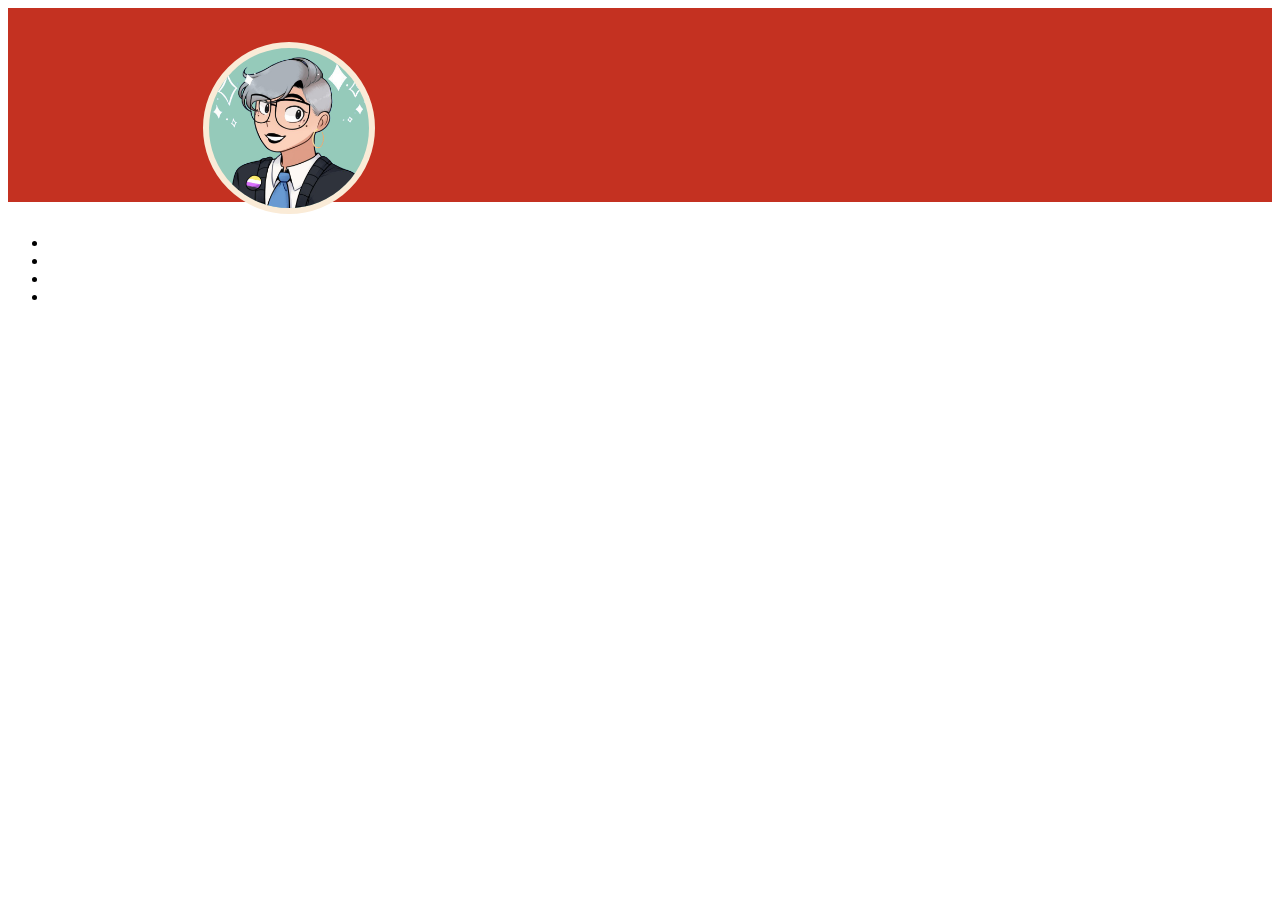
==== zengarden_reedcodes/index.html @ ce286c63 "web" ====
<!DOCTYPE html>
<html lang="en">
<head>
    <meta charset="UTF-8">
    <meta name="viewport" content="width=device-width, initial-scale=1.0">
    <title>Hello! My name is Reed. | Reedcodes.com</title>
    <link rel="icon" href="reedcodes.png" size="any">
    <link rel="stylesheet" href="style.css">
    <link href="https://cdn.jsdelivr.net/npm/bootstrap@5.3.1/dist/css/bootstrap.min.css" rel="stylesheet" integrity="sha384-4bw+/aepP/YC94hEpVNVgiZdgIC5+VKNBQNGCHeKRQN+PtmoHDEXuppvnDJzQIu9" crossorigin="anonymous">

</head>
<body>
    <div class="row me1">
        <div class="col-4 ">
            <img src="reedcodes.png" alt="image" class="pic1">
        </div>
        <div class="col-8">
            <nav class="bar">
                <ul class="menu-list" role="list">
                    <li class="menu-list-item"></li>
                    <li class="menu-list-item"></li>
                    <li class="menu-list-item"></li>
                    <li class="menu-list-item"></li>
                </ul>
            </nav>
        </div>
    </div>
</body>
</html>
---- zengarden_reedcodes/style.css ----
.me1{
    height: 194px;
    background-color:#c43121;
}
.pic1{
    /* aspect-ratio: 1; */
    width: 160px;
    border-radius: 50%;
    border: 6px solid antiquewhite;
    background-color:#95caba;
    margin-top: 2.7%;
    margin-left: 15.4%;
}
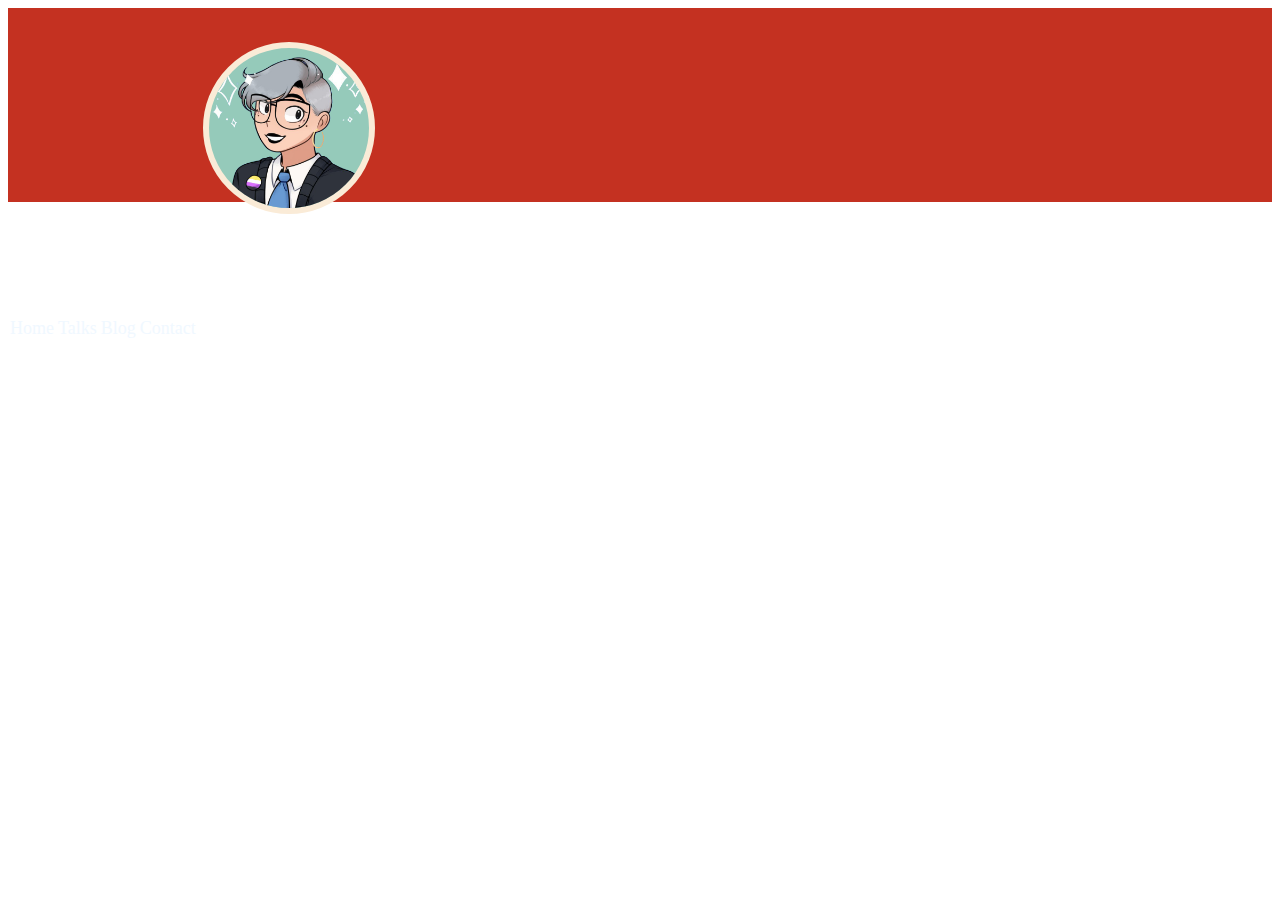
==== commit 27822c97: "web" ====
--- a/zengarden_reedcodes/index.html
+++ b/zengarden_reedcodes/index.html
@@ -15,15 +15,12 @@
             <img src="reedcodes.png" alt="image" class="pic1">
         </div>
         <div class="col-8">
-            <nav class="bar">
-                <ul class="menu-list" role="list">
-                    <li class="menu-list-item"></li>
-                    <li class="menu-list-item"></li>
-                    <li class="menu-list-item"></li>
-                    <li class="menu-list-item"></li>
-                </ul>
-            </nav>
-        </div>
+            <div class="bar">
+                <a href="#">Home</a>
+                <a href="#">Talks</a>
+                <a href="#">Blog</a>
+                <a href="#">Contact</a>
+            </div>    </div>
     </div>
 </body>
 </html>--- a/zengarden_reedcodes/style.css
+++ b/zengarden_reedcodes/style.css
@@ -11,3 +11,16 @@
     margin-top: 2.7%;
     margin-left: 15.4%;
 }
+.bar
+{
+    overflow: hidden;
+}
+.bar a {
+    text-decoration: none;
+    float: left;
+    font-size: large;
+    text-align: center;
+    padding: 100px 2px;
+    color: aliceblue;
+}
+
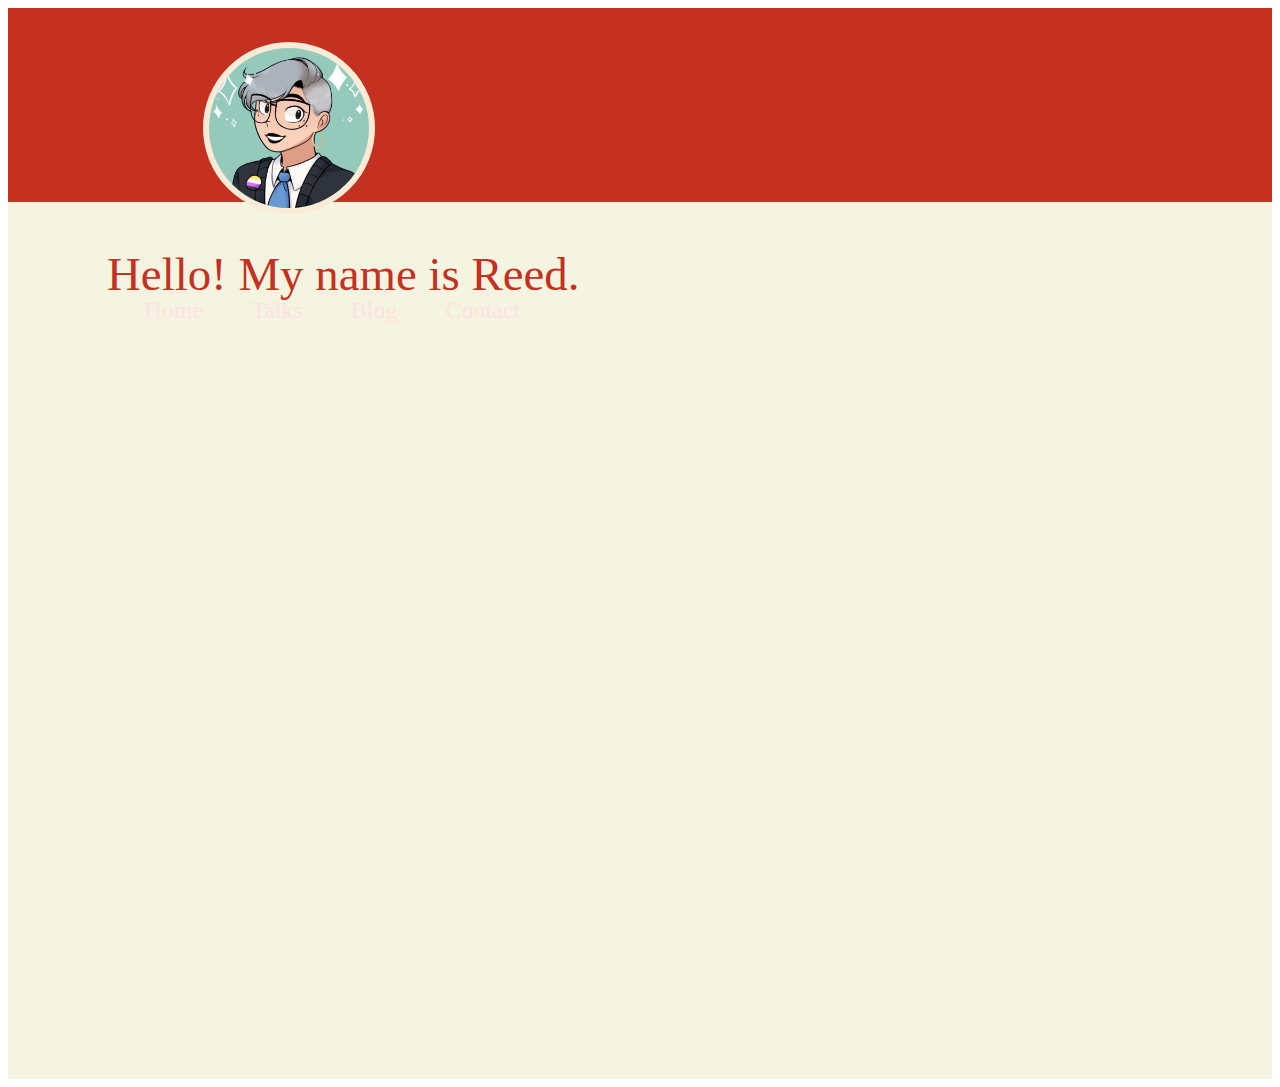
==== commit 3cb376c7: "web" ====
--- a/zengarden_reedcodes/index.html
+++ b/zengarden_reedcodes/index.html
@@ -20,7 +20,13 @@
                 <a href="#">Talks</a>
                 <a href="#">Blog</a>
                 <a href="#">Contact</a>
-            </div>    </div>
+            </div>   
+        </div>
+    </div>
+    <div class="row me2">
+        <div class="col-12 bar2">
+            <h1 class="h">Hello! My name is Reed.</h1>
+        </div>
     </div>
 </body>
 </html>--- a/zengarden_reedcodes/style.css
+++ b/zengarden_reedcodes/style.css
@@ -1,3 +1,6 @@
+body{
+    
+}
 .me1{
     height: 194px;
     background-color:#c43121;
@@ -14,13 +17,34 @@
 .bar
 {
     overflow: hidden;
+    margin-left: 112.5px;
 }
 .bar a {
+    /* text-decoration: none; */
+    float: left;
+    text-align: center;
+    padding: 79px 24px;
+    color:#FFE2DF;
     text-decoration: none;
-    float: left;
-    font-size: large;
-    text-align: center;
-    padding: 100px 2px;
-    color: aliceblue;
+    font-size: clamp(1rem,1rem + 2vw,1.5rem);
+}
+.me2{
+    height: 877px;
+    background-color: #f4f4e1;
+}   
+.h{
+    font-weight: 500;
+    /* font-family: "Comic Sans MS", cursive; */
+    font-family: Cambria, Cochin, Georgia, Times, 'Times New Roman', serif;
+    color: #c43121;
+    margin: 0;
+    font-size: clamp(1.962890625rem,4.966796875vw + 1rem,2.9296875rem);
+}
+.bar2{
+    padding: 5vh 0;
+    margin-left: 11vh;
 }
 
+
+
+
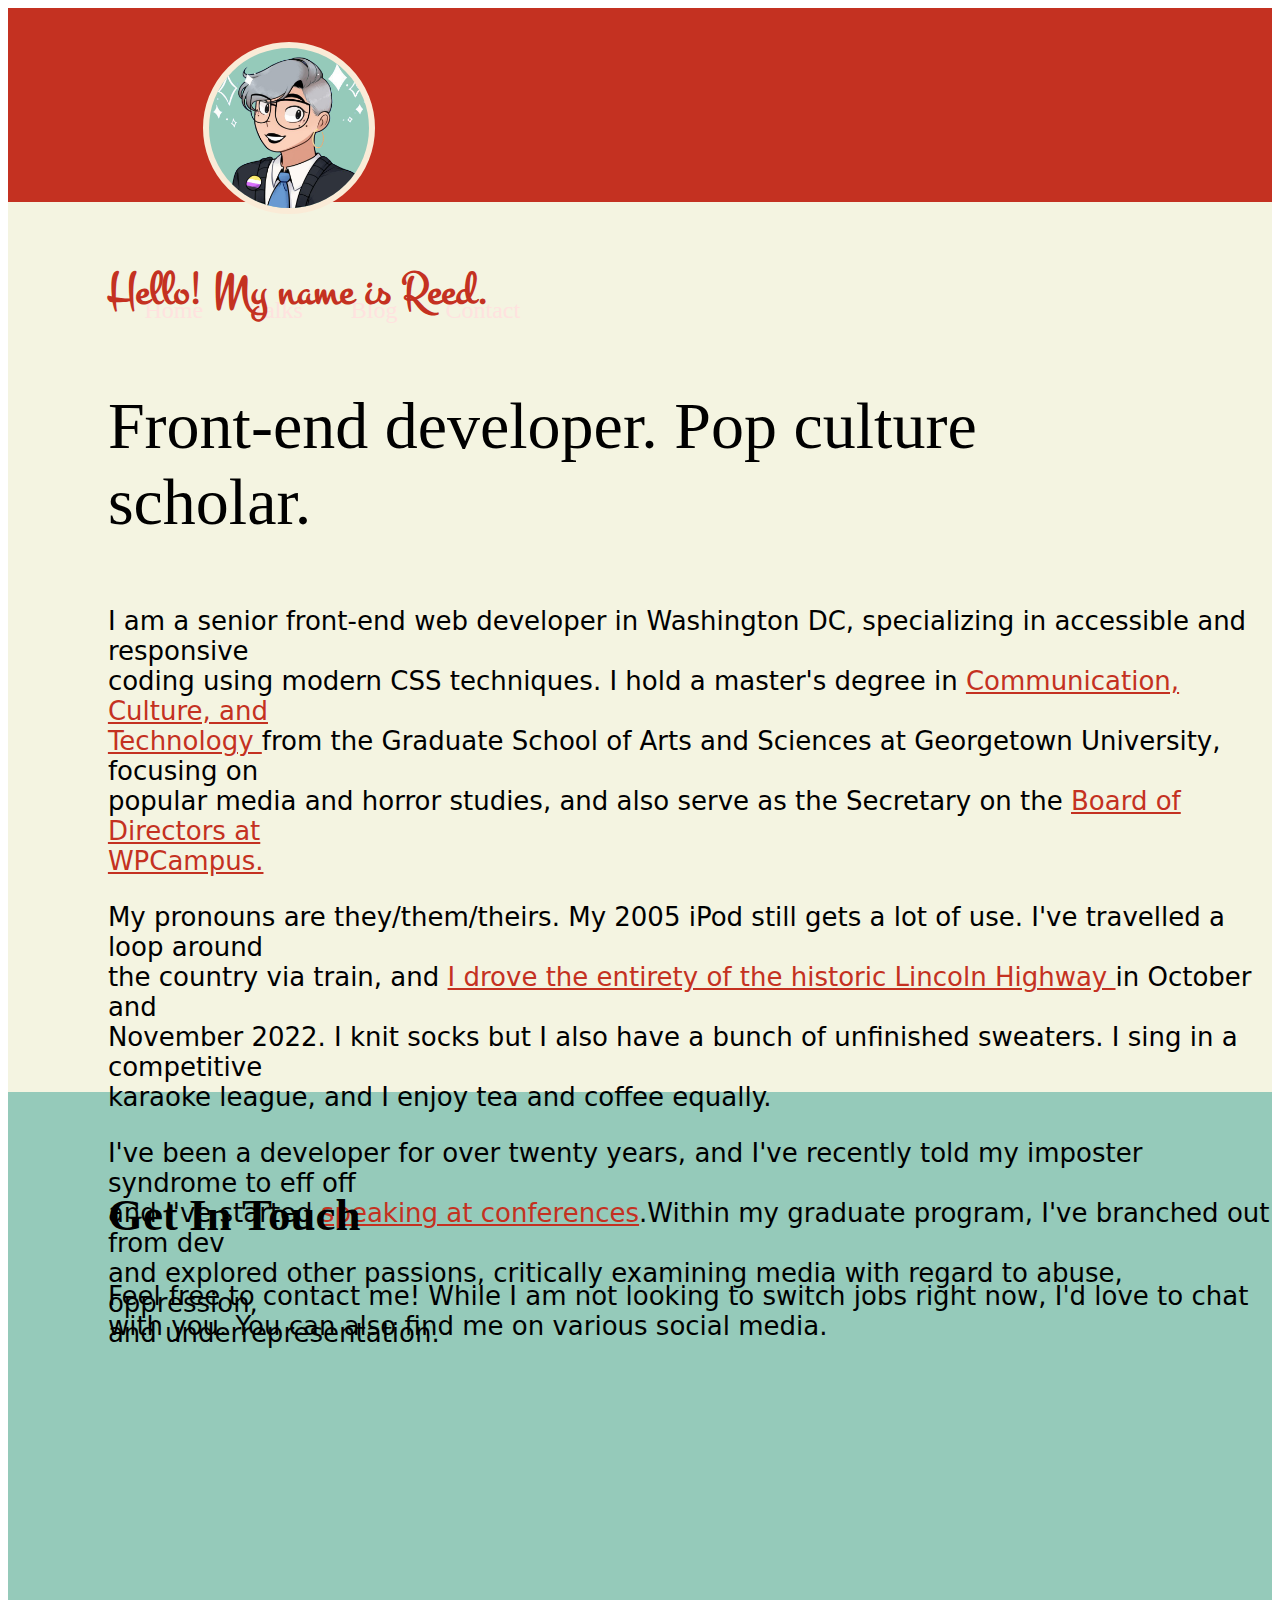
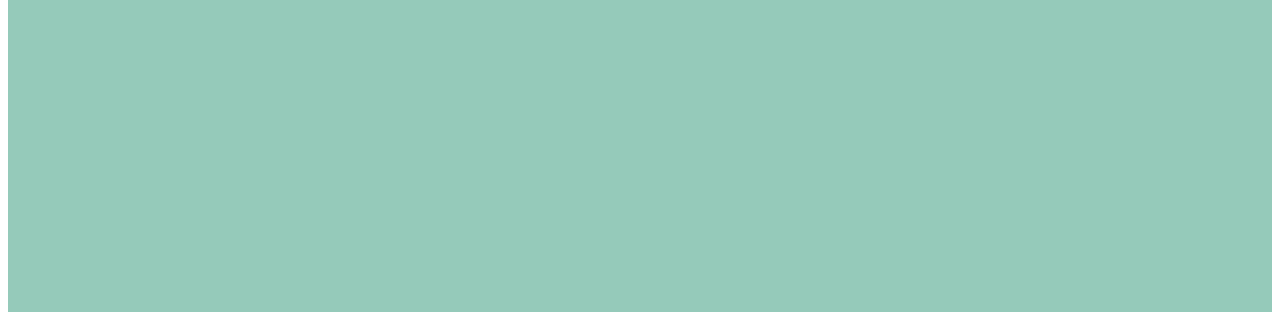
==== commit 9e98b68e: "web" ====
--- a/zengarden_reedcodes/index.html
+++ b/zengarden_reedcodes/index.html
@@ -6,6 +6,7 @@
     <title>Hello! My name is Reed. | Reedcodes.com</title>
     <link rel="icon" href="reedcodes.png" size="any">
     <link rel="stylesheet" href="style.css">
+    <link href='https://fonts.googleapis.com/css?family=Montez' rel='stylesheet'>
     <link href="https://cdn.jsdelivr.net/npm/bootstrap@5.3.1/dist/css/bootstrap.min.css" rel="stylesheet" integrity="sha384-4bw+/aepP/YC94hEpVNVgiZdgIC5+VKNBQNGCHeKRQN+PtmoHDEXuppvnDJzQIu9" crossorigin="anonymous">
 
 </head>
@@ -26,7 +27,30 @@
     <div class="row me2">
         <div class="col-12 bar2">
             <h1 class="h">Hello! My name is Reed.</h1>
+            <p class="subtitle">Front-end developer. Pop culture <br>scholar.</p>
+            <p class="paragraph">I am a senior front-end web developer in Washington DC, specializing in accessible and responsive <br>coding using modern CSS techniques. I hold a master's degree in <a href="https://cct.georgetown.edu/">Communication, Culture, and <br>Technology </a> from the Graduate School of Arts and Sciences at Georgetown University, focusing on <br>
+                popular media and horror studies, and also serve as the Secretary on the <a href="https://www.wpcampus.org/governance/board/"> Board of Directors at <br>
+                 WPCampus.</a></p>
+            <P class="paragraph">My pronouns are they/them/theirs. My 2005 iPod still gets a lot of use. I've travelled a loop around <br>the country via train, and <a href="https://www.lincolnhighwayjournal.com/">I drove the entirety of the historic Lincoln Highway </a> in October and <br> November 2022. I knit socks but I also have a bunch of unfinished sweaters. I sing in a competitive <br>karaoke league, and I enjoy tea and coffee equally.</P>
+            <p class="paragraph">I've been a developer for over twenty years, and I've recently told my imposter syndrome to eff off <br> and I've started <a href="https://reedcodes.com/talks/"> speaking at conferences</a>.Within my graduate program, I've branched out from dev <br> and explored other passions, critically examining media with regard to abuse, oppression,<br> and underrepresentation.</p>
         </div>
     </div>
+    <div class="row bar3">
+         <div class="col-4 bar2">
+            <div class="row ">
+                <div class="col-11">
+                    <h2 style="margin-bottom: 40px;">Get In Touch</h2>
+                    <p class="paragraph">Feel free to contact me! While I am not looking to switch jobs right now, I'd love to chat with you. You can also find me on various social media.</p>
+                <a class="button" href="https://reedcodes.com/contact/"></a>
+                </div>
+            </div>
+         </div>
+         <div class="col-1"></div>
+        <div class="col-7">
+
+        </div>
+    </div>
+    
+    
 </body>
 </html>--- a/zengarden_reedcodes/style.css
+++ b/zengarden_reedcodes/style.css
@@ -1,6 +1,12 @@
 body{
-    
+   
+    overflow-x: hidden;
 }
+
+ body a{
+    color: #c43121; 
+}
+
 .me1{
     height: 194px;
     background-color:#c43121;
@@ -19,8 +25,8 @@
     overflow: hidden;
     margin-left: 112.5px;
 }
-.bar a {
-    /* text-decoration: none; */
+.bar a{
+     text-decoration: none; 
     float: left;
     text-align: center;
     padding: 79px 24px;
@@ -29,22 +35,41 @@
     font-size: clamp(1rem,1rem + 2vw,1.5rem);
 }
 .me2{
-    height: 877px;
+    height: 890px;
     background-color: #f4f4e1;
 }   
 .h{
-    font-weight: 500;
-    /* font-family: "Comic Sans MS", cursive; */
-    font-family: Cambria, Cochin, Georgia, Times, 'Times New Roman', serif;
+    /* font-weight: 500; */
+    font-family: montez,cursive;
     color: #c43121;
     margin: 0;
-    font-size: clamp(1.962890625rem,4.966796875vw + 1rem,2.9296875rem);
+    font-size:46.88px;
 }
 .bar2{
-    padding: 5vh 0;
-    margin-left: 11vh;
+    padding: 6.6vh 0;
+    margin-left: 11.1vh;
+}
+.subtitle{
+    font-size:66px;
+     font-family: Neuton;
+    font-weight: 500;
+    /* font: bold; */ 
+}
+.paragraph{
+    
+    font-family:system-ui,sans-serif;
+    font-size: x-large;
+    font-size: 26px;
+}
+.bar3{
+    height: 820px;
+    background-color: #95caba;
+
+}
+.bar2 h2{
+    font-size: 45px;
+    font-family: Neuton;  
+    font-weight: 550;
 }
 
 
-
-
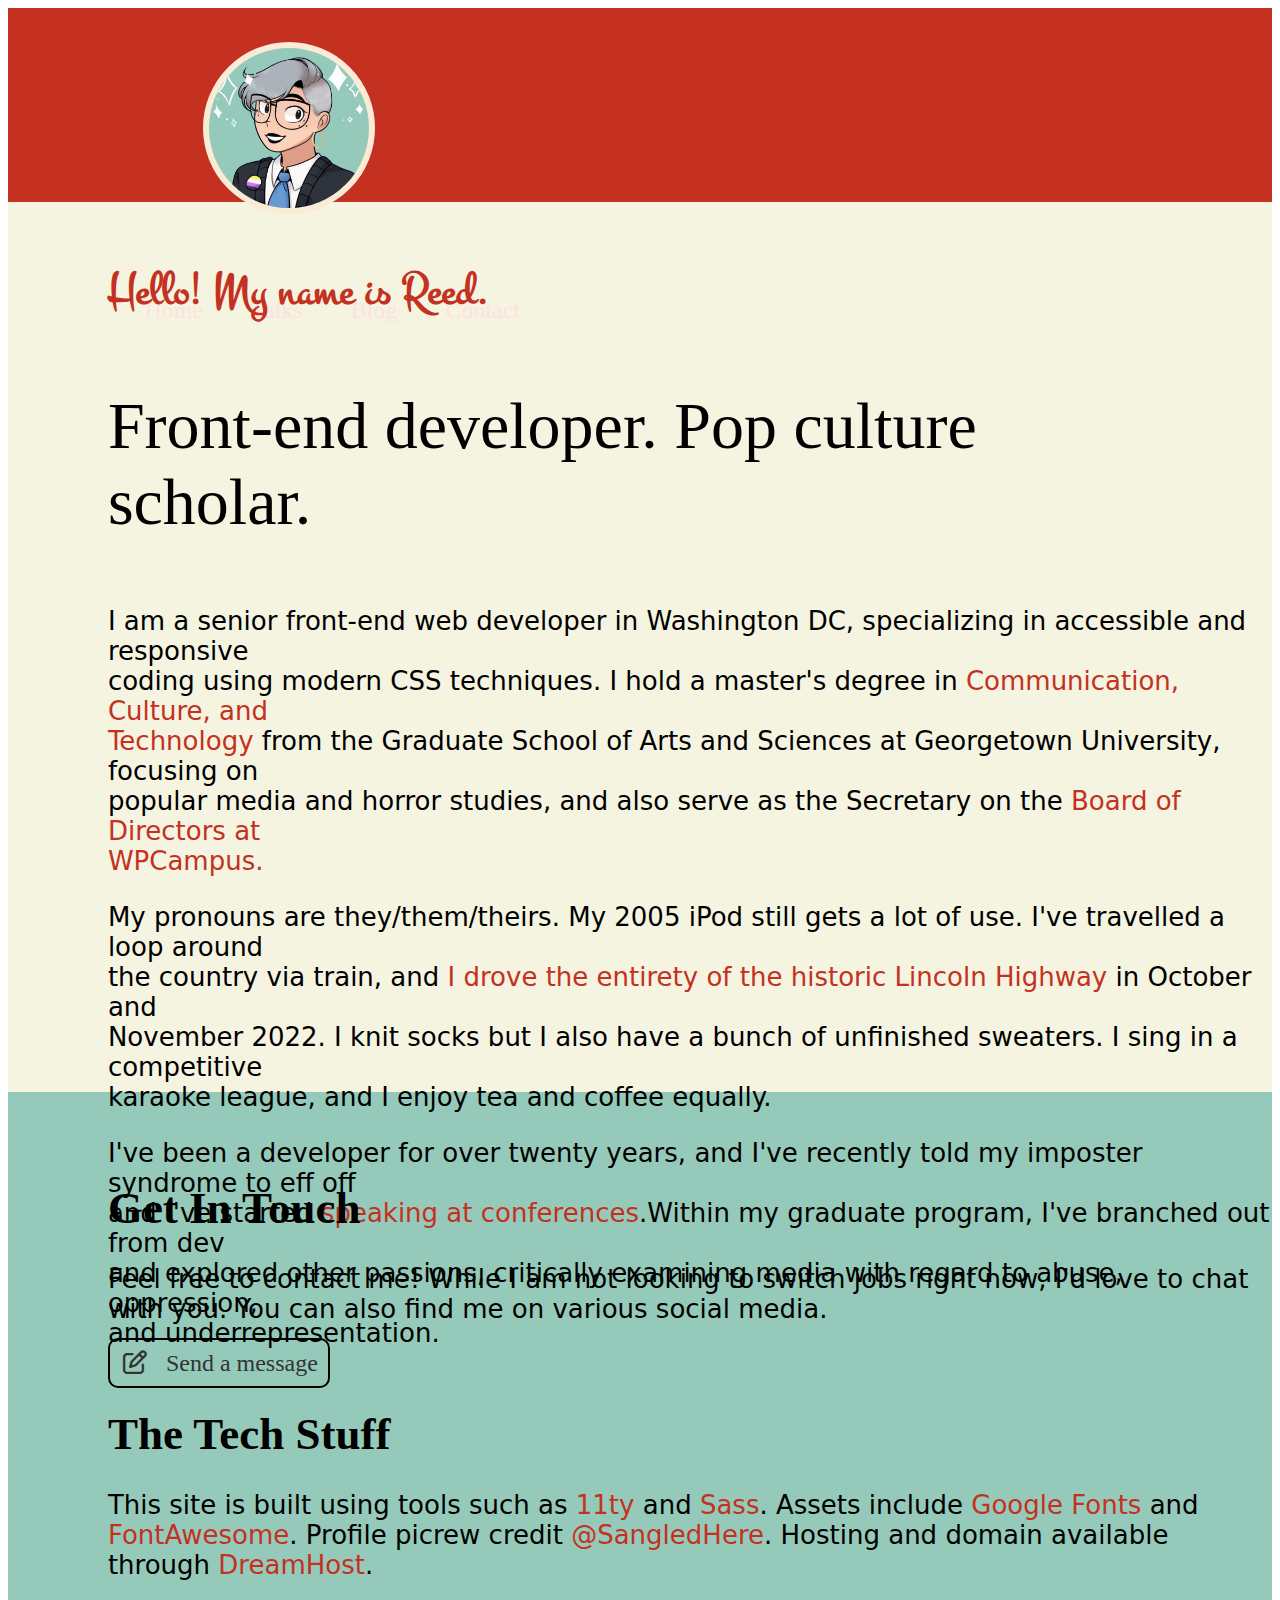
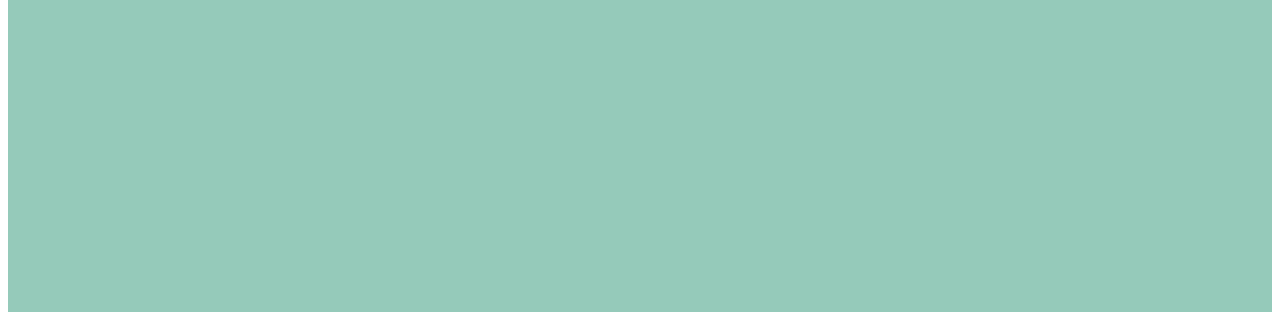
==== commit 29607316: "web" ====
--- a/zengarden_reedcodes/index.html
+++ b/zengarden_reedcodes/index.html
@@ -7,8 +7,9 @@
     <link rel="icon" href="reedcodes.png" size="any">
     <link rel="stylesheet" href="style.css">
     <link href='https://fonts.googleapis.com/css?family=Montez' rel='stylesheet'>
+    <link rel="stylesheet" href="https://cdnjs.cloudflare.com/ajax/libs/font-awesome/4.7.0/css/font-awesome.min.css">
     <link href="https://cdn.jsdelivr.net/npm/bootstrap@5.3.1/dist/css/bootstrap.min.css" rel="stylesheet" integrity="sha384-4bw+/aepP/YC94hEpVNVgiZdgIC5+VKNBQNGCHeKRQN+PtmoHDEXuppvnDJzQIu9" crossorigin="anonymous">
-
+    <link rel="stylesheet" href="https://cdnjs.cloudflare.com/ajax/libs/font-awesome/6.4.2/css/all.min.css">
 </head>
 <body>
     <div class="row me1">
@@ -39,9 +40,22 @@
          <div class="col-4 bar2">
             <div class="row ">
                 <div class="col-11">
-                    <h2 style="margin-bottom: 40px;">Get In Touch</h2>
+                    <h2 style="margin-bottom: 30px;">Get In Touch</h2>
                     <p class="paragraph">Feel free to contact me! While I am not looking to switch jobs right now, I'd love to chat with you. You can also find me on various social media.</p>
-                <a class="button" href="https://reedcodes.com/contact/"></a>
+                    <a class="button" href="/contact/" style="text-decoration: none;">
+                        <span class="far fa-fw fa-edit" aria-hidden="true">
+                        </span>
+                        Send a message
+                    </a>
+                    <h2 style="margin-bottom: 30px;">The Tech Stuff</h2>
+                    <p class="paragraph">This site is built using tools such as 
+                        <a href="https://www.11ty.dev/">11ty</a> and 
+                        <a href="https://sass-lang.com/">Sass</a>. Assets include 
+                        <a href="https://fonts.google.com/">Google Fonts</a> and 
+                        <a href="http://fontawesome.io/">FontAwesome</a>. Profile picrew credit 
+                        <a href="https://twitter.com/SangledHere">@SangledHere</a>. Hosting and domain available through 
+                        <a href="https://www.dreamhost.com/">DreamHost</a>.
+                    </p>
                 </div>
             </div>
          </div>
--- a/zengarden_reedcodes/style.css
+++ b/zengarden_reedcodes/style.css
@@ -70,6 +70,26 @@
     font-size: 45px;
     font-family: Neuton;  
     font-weight: 550;
+    margin-bottom: 5px;
+    margin-top: 31px;
+}
+
+.button {
+    font-size: 1.5em;
+    border: 2px solid black;
+    border-radius: 10px;
+    padding: 10px;
+    color: #333;
+    text-decoration: none;
+}
+
+.button span {
+    margin-right: 10px;
+}
+.bar2 a{
+    text-decoration: none;
 }
 
 
+
+
